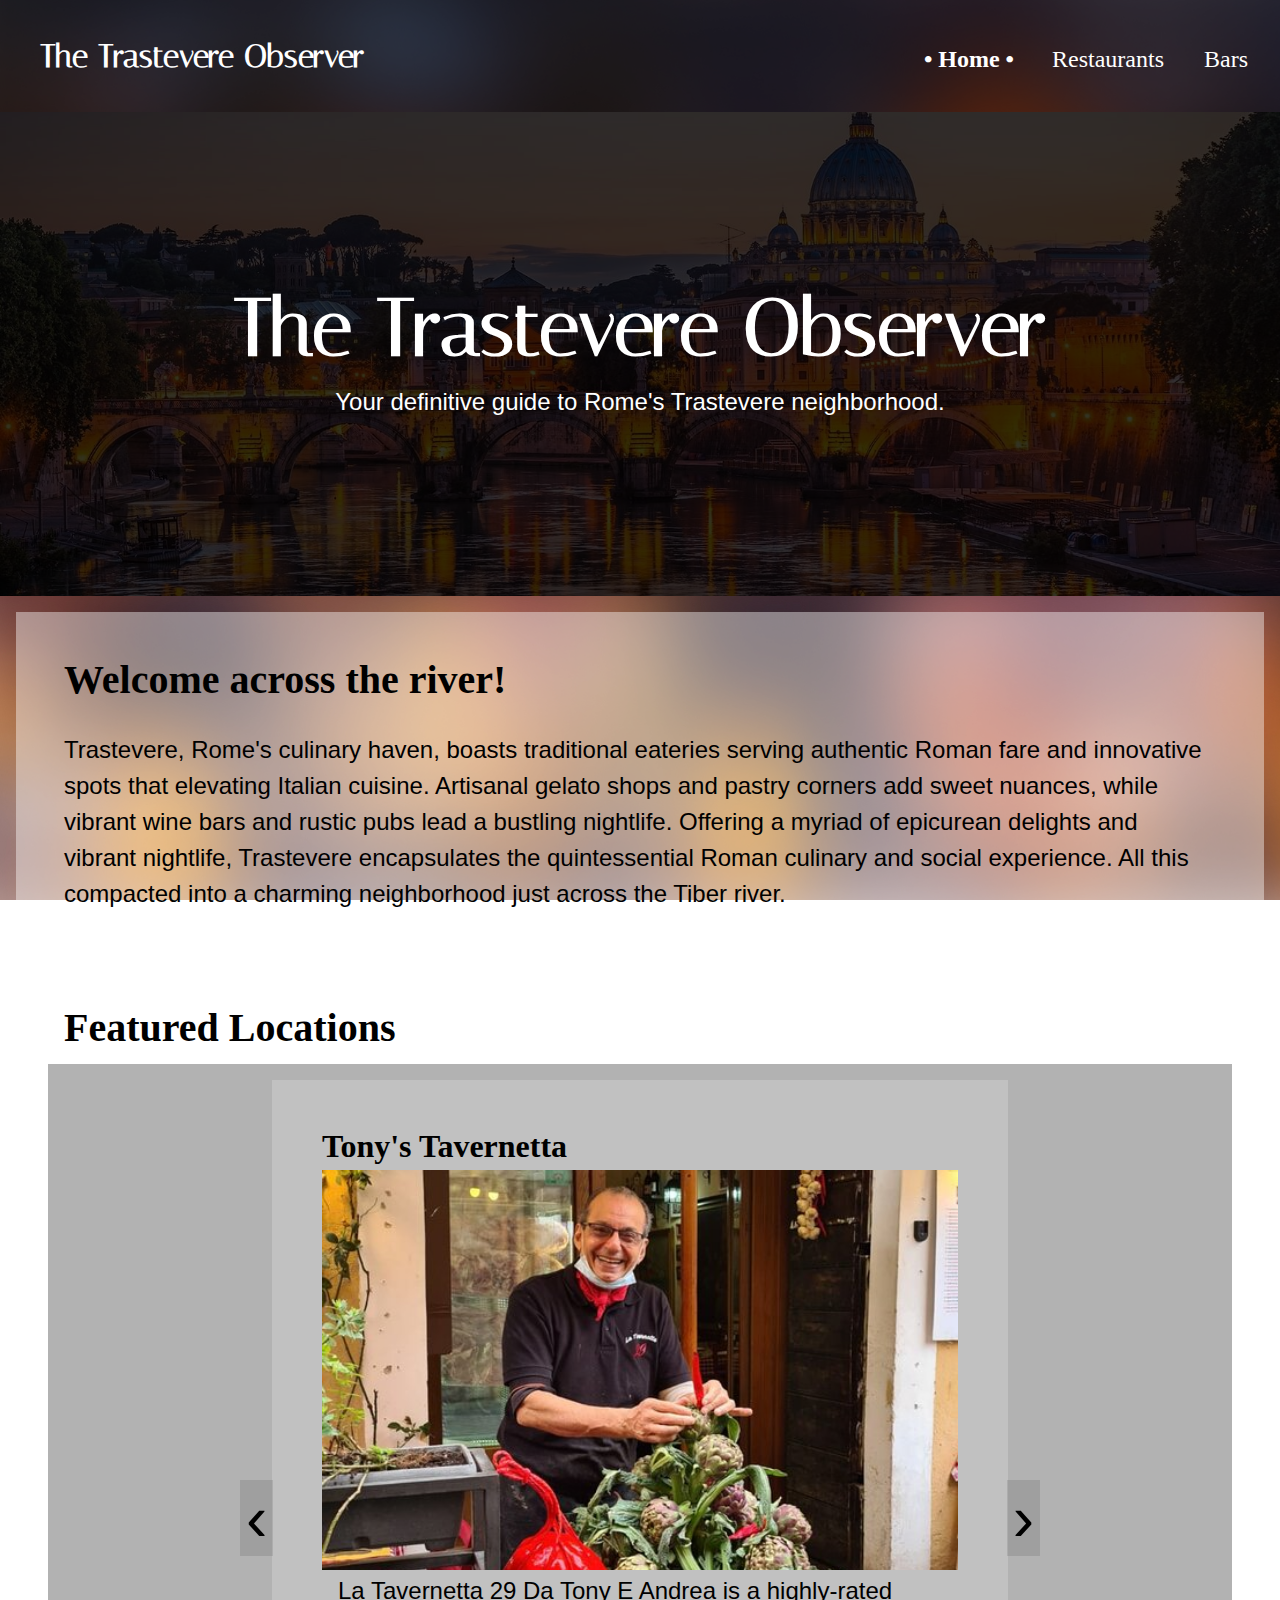
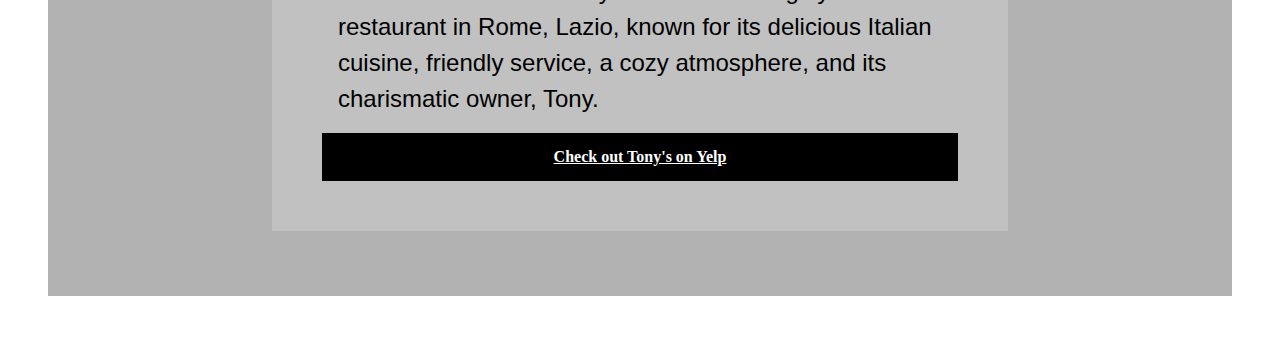
==== index.html @ afb5ad6f "Add files via upload" ====
<!DOCTYPE html>
<html lang="en">
  <head>
    <meta charset="utf-8">
    <meta name="viewport" content="width=device-width, initial-scale=1.0">
    <link rel="icon" type="image/png" href="images/logo-drk.png">
    <link rel="stylesheet" type="text/css" href="css/html5reset.css">
    <link rel="stylesheet" type="text/css" href="css/homestyle.css">
    <link rel="stylesheet" href="https://fonts.googleapis.com/css?family=Italiana">
    <link href="https://fonts.googleapis.com/icon?family=Material+Icons" rel="stylesheet">
    <title>The Trastevere Observer</title>
  </head>




  
<body onload="loadMenu()">
  <header>
  <div class="skip"><a href="#main">Skip to Main Content</a></div>

  <nav>
    <ul class="menu">
      <li><a class="menuItem" href="/index.html"><h1>The Trastevere Observer</h1></a></li>
      <li><a class="menuItem current" href="/index.html">Home</a></li>
      <li><a class="menuItem" href="/restaurants.html">Restaurants</a></li>
      <li><a class="menuItem" href="/bars.html">Bars</a></li>
    </ul>
    <button class="hamburger">
      <i class="menuIcon material-icons">menu</i>
      <i class="closeIcon material-icons">close</i>
    </button>

    
    <div class="desktop-menu">
    <a href="/index.html" class="navlogo"> The Trastevere Observer </a>
    <ul>
      <li><a href="/index.html" class="current">Home</a></li>
      <li><a href="/restaurants.html">Restaurants</a></li>
      <li><a href="/bars.html">Bars</a></li>
    </ul>
    </div>
  </nav> 
  </header>


<main id="main">
<div class="banner homebanner">
  <h1> The Trastevere Observer</h1>
  <br>
  <p> Your definitive guide to Rome's Trastevere neighborhood.</p>
</div>
<div class="section">
<h2> Welcome across the river!</h2>
<br>
<p> Trastevere, Rome's culinary haven, boasts traditional eateries serving authentic Roman fare and innovative spots that elevating Italian cuisine. Artisanal gelato shops and pastry corners add sweet nuances, while vibrant wine bars and rustic pubs lead a bustling nightlife. Offering a myriad of epicurean delights and vibrant nightlife, Trastevere encapsulates the quintessential Roman culinary and social experience. All this compacted into a charming neighborhood just across the Tiber river.</p>
</div>


<div class="section carousection">
  <h2>Featured Locations</h2>
  <div class="shadow">




  <div>
    <div class="carousel" data-carousel >
      <button class="carousel-button prev" data-carousel-button="previous">&#8249;</button>
      <button class="carousel-button next" data-carousel-button="next">&#8250;</button>
      <ul data-slides>

        <li class="slide" data-active>
          <div class="featured-top">
            <h3> Tony's Tavernetta </h3>
            <img src="../images/homeimages/tonyfeature.jpg" class="featured-image" alt="Owner Tony stands outside his restaurant with boxes of fresh vegitables. ">
              <br>
              <p> La Tavernetta 29 Da Tony E Andrea is a highly-rated restaurant in Rome, Lazio, known for its delicious Italian cuisine, friendly service, a cozy atmosphere, and its charismatic owner, Tony.</p>
            </div>
              <a href="https://www.yelp.com/biz/la-tavernetta-29-roma-2" target="_blank" class="button-container">
                <h4>Check out Tony's on Yelp</h4>
              </a>
        </li>

        <li class="slide">
            <div class="featured-top">
              <h3> Meccanismo </h3>
              <img src="../images/homeimages/meccafeature.jpg" class="featured-image" alt="A barrista prepares an espresso at a coffee bar.">
              <br>
              <p> Meccanismo offers a unique and contemporary menu of beverages, combining artful presentation and bold flavors, making it a must-visit for those seeking a modern twist on a traditional Italian drinks.</p>
            </div>
              <a href="https://www.yelp.com/biz/meccanismo-roma" target="_blank" class="button-container">
                <h4>Check out Mecca on Yelp</h4>
              </a>
        </li>

        <li class="slide">
          <div class="featured-top">
              <h3> Freni e Frizioni</h3>
              <img src="../images/homeimages/frenifeature.jpg" class="featured-image" alt="Three people gather at a dimly lit antique bar shelved with alcohol.">
              <br>
              <p> Explore the vibrant and eclectic ambiance of Freni e Frizioni, a unique bar in Rome where historic charm meets industrial flair, offering an enticing mix of craft cocktails and a stylish atmosphere.</p>
            </div>
              <a href="https://www.yelp.com/biz/freni-e-frizioni-roma" target="_blank" class="button-container">
                <h4> Check out Freni on Yelp </h4>
              </a>
          </div>
        </li>




      </ul>
    </div>
  </div>
  </div>




</div>


</main>



  <script src="../javascript/hamburger.js"></script>
  <script src="../javascript/carousel.js"></script>
</body>
---- css/homestyle.css ----
/* skip to main */
.skip a{
    background: white;
    left: 0;
    padding: 6px;
    -webkit-transition: top 1s ease-out;
    transition: top 1s ease-out;
    z-index: 1;
}
.skip{
    position: absolute;
    top:-40px;
}
.skip a:focus {
    position:relative;
    top: 60px;
}

/* universal margin */

body{
    background: url(../images/background.jpg) no-repeat fixed;
    background-size: cover;
}

/* Hamburger Menu */

.desktop-menu{
    visibility: hidden;
    display: none;
}
.hamburger {
    position: fixed;
    z-index: 100;
    top: 1rem;
    right: 1rem;
    padding: 4px;
    border: black solid 0px;
    background: rgba(255, 255, 255, 0.5);
    text-align: right;
    cursor: pointer;
}
.closeIcon{
    display: none;
}
.menu {
    position: fixed;
    transform: translateY(-100%);
    transition: transform 0.2s;
    top: 0;
    left: 0;
    right: 0;
    bottom: 0;
    z-index: 99;
    background: rgba(0, 0, 0, 0.8);
    backdrop-filter: blur(4px);
    color: white;
    list-style: none;
    padding-top: 4rem;
    padding-left: 32px;
}

.showMenu {
    transform: translateY(0);
}


/* Interior Hamburger Styling */

.menu li{
    padding: 16px 0;
}
.menu h1{
    font-family: 'Italiana', Geneva, Tahoma, sans-serif;
    font-size: 24px;
}

.menu a{
    text-decoration: none;
    color: white;
}

.current{
    font-weight: bolder;
}
.current:before, .current:after{
    content: ' \2022  ';
}

@media only screen and (min-width: 990px){
    .desktop-menu{
        visibility: visible;
        display: block;
    }
    .menu, .hamburger{
        visibility: hidden;
        display: none;
    }
}








/* MOBILE DEFAULT VIEW */

/*universal css*/

h1{
    font-family: 'Italiana', Geneva, Tahoma, sans-serif;
    font-size: 40px;
}
h2{
    padding-bottom: 8px;
    font-size: 24px;
}
h3{
    padding-bottom: 8px;
    font-size: 20px;
}
p{
    font-size: 16px;
    font-family:'Trebuchet MS', 'Lucida Sans Unicode', 'Lucida Grande', 'Lucida Sans', Arial, sans-serif;
    line-height: 1.5;
}

.section{
    padding: 16px;
    margin: 16px;
    background-color: rgba(255, 255, 255, 0.425);
}

.banner{
    display: flex;
    flex-direction: column;
    height: 200px;
    text-align: center;
    color: white;
    justify-content: center;
    background-size: cover;
    box-shadow: inset 0 0 0 1000px rgba(0,0,0,.80);
    background-color: black;
    padding: 16px;
}






/*index */

.homebanner{
    background: url(../images/homeimages/homebanner.jpg) no-repeat center;
    background-size: cover;
    background-color: black;
}

.button-container{
    z-index: 5;
    background: black;
    text-align: center;
    width: 100%;
}
.button-container h4{
    padding: 16px;
    color: white;
    text-decoration: underline;
}

.feature-top{
    padding: 16px;
}

.shadow{
    background:rgba(0, 0, 0, 0.3);
    padding: 16px;
}



/* CAROUSEL STYLING */
.carousel{
    box-sizing: border-box;
    position: relative;
    max-width: 800px;
    margin: auto;
}

.carousel ul{
    min-height: 500px;
}
.featured-top{
    margin-bottom: 16px
}
.slide{
    display: flex;
    flex-direction: column;
    justify-content: space-between;
    align-content: center;
    padding: 16px;
    position: absolute;
    box-sizing: border-box;
    inset: 0;
    opacity: 0;
    transition: 200ms opacity ease-in-out;
    transition-delay: 200ms;
    margin: 0 32px;
    height: 500px;
    background: rgba(255, 255, 255, 0.2);
}

.featured-image{
    width: 100%;
    height: 200px;
    object-fit: cover;
}

.slide[data-active]{
    opacity:1;
    transition-delay: 0ms;
}


.slide > featured-wrapper{
    display: block;
    width: 100%;
    object-fit: cover;
    object-position: center;
}

.carousection{
    height: 600px;
}


.carousel-button{
    position: absolute;
    background: none;
    border: none;
    font-size: 4rem;
    top: 50%;
    z-index: 2;
    cursor: pointer;
    background-color:rgba(0, 0, 0, 0.1);
}

.carousel > ul{
    margin: 0;
    padding: 0;
    list-style: none;
}

.carousel-button:hover, .carousel-button:focus{
    color: white;
    background-color:rgba(0, 0, 0, 0.4);
}
.carouse-lbutton:focus{
    outline: 1px solid black;
}

.carousel-button.prev{
    left: 0;
}
.carousel-button.next{
    right: 0;
}
















@media only screen and (min-width: 990px){
.desktop-menu{
    display: flex;
    flex-direction: row;
    justify-content: space-between;
    font-size: 32px;
    background: rgba(0, 0, 0, 0.6);
    padding: 16px;
    align-items: center;
}
.desktop-menu ul li{
    text-align: center;
    display: inline;
    padding: 0 16px;
}

.navlogo{
    font-family: 'Italiana', Geneva, Tahoma, sans-serif;
    font-weight: bolder;
    font-size: 32px;
    text-align: center;
    padding: 24px;

}
nav a{
    text-decoration: none;
    color: white;
}

nav ul a{
    font-size: 24px;
}
.banner{
    padding: 142px;
}
h1{
    font-size: 80px;
}
h2{
    padding: 16px;
    font-size: 40px;
}
h3{
    font-size: 32px;
}
h4{
    font-size: 16px;
}
p{
    font-size: 24px;
    padding: 0 16px;
}
.section{
    padding: 32px;
}
}



@media only screen and (min-width: 990px){
.desktop-menu{
    display: flex;
    flex-direction: row;
    justify-content: space-between;
    font-size: 32px;
    background: rgba(0, 0, 0, 0.6);
    padding: 16px;
    align-items: center;
}
.desktop-menu ul li{
    text-align: center;
    display: inline;
    padding: 0 16px;
}

.navlogo{
    font-family: 'Italiana', Geneva, Tahoma, sans-serif;
    font-weight: bolder;
    font-size: 32px;
    text-align: center;
    padding: 24px;

}
nav a{
    text-decoration: none;
    color: white;
}

nav ul a{
    font-size: 24px;
}
.banner{
    padding: 142px;
}
h1{
    font-size: 80px;
}
h2{
    padding: 16px;
    font-size: 40px;
}
h3{
    font-size: 32px;
}
h4{
    font-size: 16px;
}
p{
    font-size: 24px;
    padding: 0 16px;
}
.section{
    padding: 32px;
}
}

/* HOME DESKTOP VIEW */

@media only screen and (min-width: 990px){
    .featured-image{
        height: 400px;
    
    }
    .slide{
        padding: 50px;
        height: fit-content;
    }
    .carousection{
        height: 900px;
    }
    .carousel, .carousel ul{
        height: 800px;
    }
}
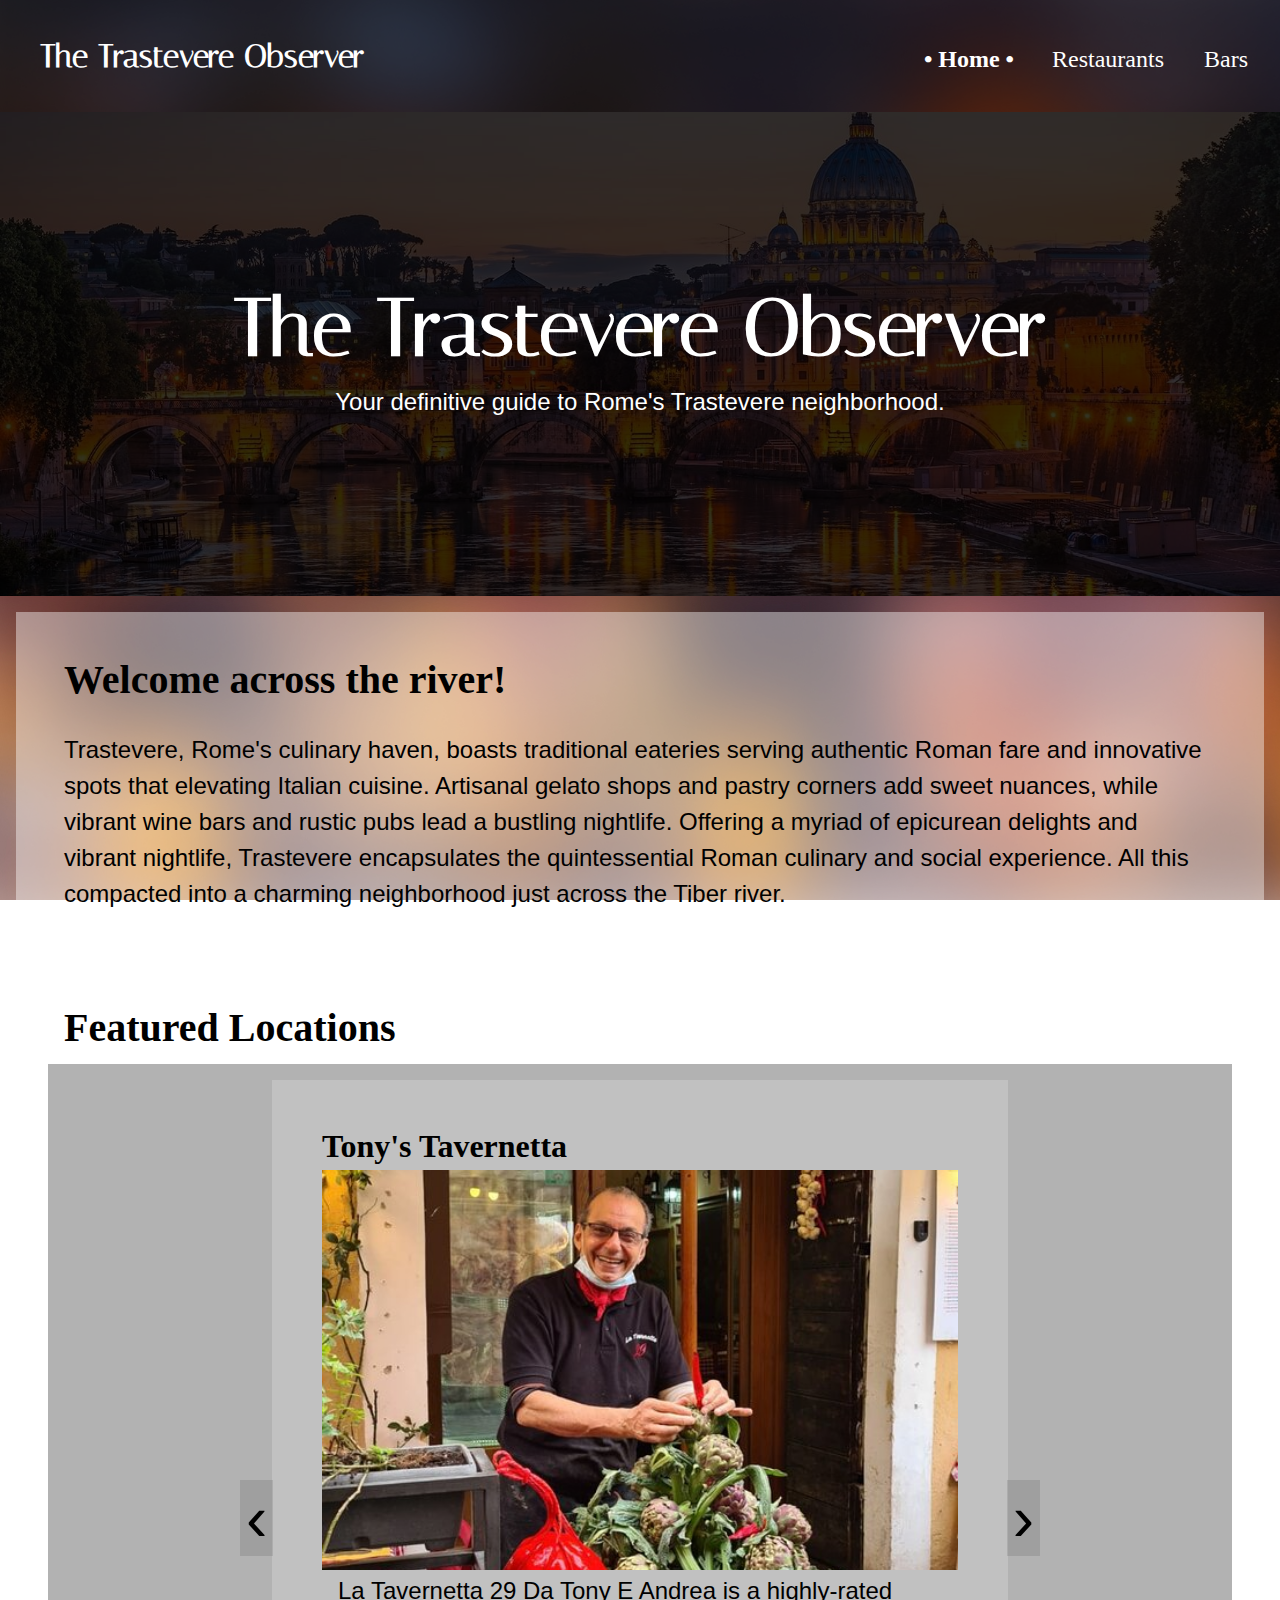
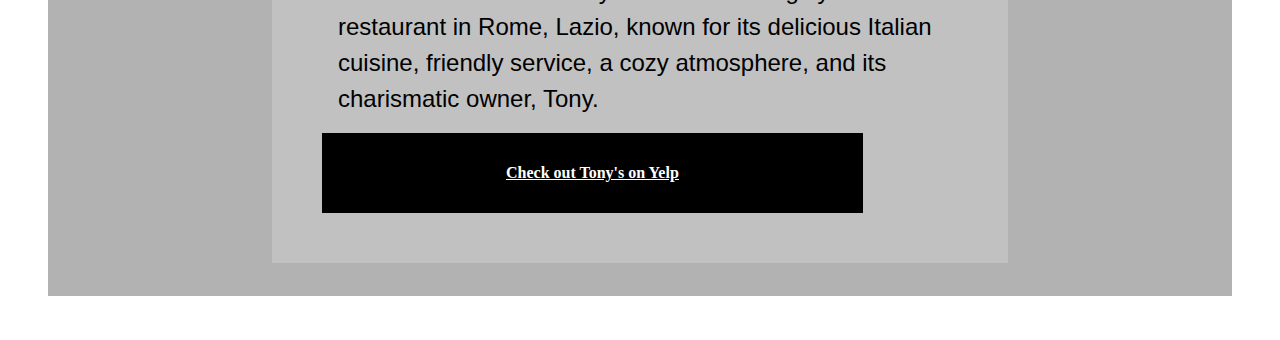
==== commit a881fdbb: "Add files via upload" ====
--- a/index.html
+++ b/index.html
@@ -5,7 +5,7 @@
     <meta name="viewport" content="width=device-width, initial-scale=1.0">
     <link rel="icon" type="image/png" href="images/logo-drk.png">
     <link rel="stylesheet" type="text/css" href="css/html5reset.css">
-    <link rel="stylesheet" type="text/css" href="css/homestyle.css">
+    <link rel="stylesheet" type="text/css" href="css/style.css">
     <link rel="stylesheet" href="https://fonts.googleapis.com/css?family=Italiana">
     <link href="https://fonts.googleapis.com/icon?family=Material+Icons" rel="stylesheet">
     <title>The Trastevere Observer</title>
@@ -21,10 +21,10 @@
 
   <nav>
     <ul class="menu">
-      <li><a class="menuItem" href="/index.html"><h1>The Trastevere Observer</h1></a></li>
-      <li><a class="menuItem current" href="/index.html">Home</a></li>
-      <li><a class="menuItem" href="/restaurants.html">Restaurants</a></li>
-      <li><a class="menuItem" href="/bars.html">Bars</a></li>
+      <li><a class="menuItem" href="index.html"><h1>The Trastevere Observer</h1></a></li>
+      <li><a class="menuItem current" href="index.html">Home</a></li>
+      <li><a class="menuItem" href="restaurants.html">Restaurants</a></li>
+      <li><a class="menuItem" href="bars.html">Bars</a></li>
     </ul>
     <button class="hamburger">
       <i class="menuIcon material-icons">menu</i>
@@ -33,11 +33,11 @@
 
     
     <div class="desktop-menu">
-    <a href="/index.html" class="navlogo"> The Trastevere Observer </a>
+    <a href="index.html" class="navlogo"> The Trastevere Observer </a>
     <ul>
-      <li><a href="/index.html" class="current">Home</a></li>
-      <li><a href="/restaurants.html">Restaurants</a></li>
-      <li><a href="/bars.html">Bars</a></li>
+      <li><a href="index.html" class="current">Home</a></li>
+      <li><a href="restaurants.html">Restaurants</a></li>
+      <li><a href="bars.html">Bars</a></li>
     </ul>
     </div>
   </nav> 
@@ -73,7 +73,7 @@
         <li class="slide" data-active>
           <div class="featured-top">
             <h3> Tony's Tavernetta </h3>
-            <img src="../images/homeimages/tonyfeature.jpg" class="featured-image" alt="Owner Tony stands outside his restaurant with boxes of fresh vegitables. ">
+            <img src="images/homeimages/tonyfeature.jpg" class="featured-image" alt="Owner Tony stands outside his restaurant with boxes of fresh vegitables. ">
               <br>
               <p> La Tavernetta 29 Da Tony E Andrea is a highly-rated restaurant in Rome, Lazio, known for its delicious Italian cuisine, friendly service, a cozy atmosphere, and its charismatic owner, Tony.</p>
             </div>
@@ -85,7 +85,7 @@
         <li class="slide">
             <div class="featured-top">
               <h3> Meccanismo </h3>
-              <img src="../images/homeimages/meccafeature.jpg" class="featured-image" alt="A barrista prepares an espresso at a coffee bar.">
+              <img src="images/homeimages/meccafeature.jpg" class="featured-image" alt="A barrista prepares an espresso at a coffee bar.">
               <br>
               <p> Meccanismo offers a unique and contemporary menu of beverages, combining artful presentation and bold flavors, making it a must-visit for those seeking a modern twist on a traditional Italian drinks.</p>
             </div>
@@ -97,7 +97,7 @@
         <li class="slide">
           <div class="featured-top">
               <h3> Freni e Frizioni</h3>
-              <img src="../images/homeimages/frenifeature.jpg" class="featured-image" alt="Three people gather at a dimly lit antique bar shelved with alcohol.">
+              <img src="images/homeimages/frenifeature.jpg" class="featured-image" alt="Three people gather at a dimly lit antique bar shelved with alcohol.">
               <br>
               <p> Explore the vibrant and eclectic ambiance of Freni e Frizioni, a unique bar in Rome where historic charm meets industrial flair, offering an enticing mix of craft cocktails and a stylish atmosphere.</p>
             </div>
@@ -125,6 +125,6 @@
 
 
 
-  <script src="../javascript/hamburger.js"></script>
-  <script src="../javascript/carousel.js"></script>
+  <script src="js/hamburger.js"></script>
+  <script src="js/carousel.js"></script>
 </body>--- a/css/style.css
+++ b/css/style.css
@@ -0,0 +1,594 @@
+/* skip to main */
+.skip a{
+    background: white;
+    left: 0;
+    padding: 6px;
+    -webkit-transition: top 1s ease-out;
+    transition: top 1s ease-out;
+    z-index: 1;
+}
+.skip{
+    position: absolute;
+    top:-40px;
+}
+.skip a:focus {
+    position:relative;
+    top: 60px;
+}
+
+/* universal margin */
+
+body{
+    background: url(../images/background.jpg) no-repeat fixed;
+    background-size: cover;
+}
+
+/* Hamburger Menu */
+
+.desktop-menu{
+    visibility: hidden;
+    display: none;
+}
+.hamburger {
+    position: fixed;
+    z-index: 100;
+    top: 1rem;
+    right: 1rem;
+    padding: 4px;
+    border: black solid 0px;
+    background: rgba(255, 255, 255, 0.5);
+    text-align: right;
+    cursor: pointer;
+}
+.closeIcon{
+    display: none;
+}
+.menu {
+    position: fixed;
+    transform: translateY(-100%);
+    transition: transform 0.2s;
+    top: 0;
+    left: 0;
+    right: 0;
+    bottom: 0;
+    z-index: 99;
+    background: rgba(0, 0, 0, 0.8);
+    backdrop-filter: blur(4px);
+    color: white;
+    list-style: none;
+    padding-top: 4rem;
+    padding-left: 32px;
+}
+
+.showMenu {
+    transform: translateY(0);
+}
+
+
+/* Interior Hamburger Styling */
+
+.menu li{
+    padding: 16px 0;
+}
+.menu h1{
+    font-family: 'Italiana', Geneva, Tahoma, sans-serif;
+    font-size: 24px;
+}
+
+.menu a{
+    text-decoration: none;
+    color: white;
+}
+
+.current{
+    font-weight: bolder;
+}
+.current:before, .current:after{
+    content: ' \2022  ';
+}
+
+@media only screen and (min-width: 990px){
+    .desktop-menu{
+        visibility: visible;
+        display: block;
+    }
+    .menu, .hamburger{
+        visibility: hidden;
+        display: none;
+    }
+}
+
+
+
+
+
+
+
+
+/* MOBILE DEFAULT VIEW */
+
+/*universal css*/
+
+h1{
+    font-family: 'Italiana', Geneva, Tahoma, sans-serif;
+    font-size: 40px;
+}
+h2{
+    padding-bottom: 8px;
+    font-size: 24px;
+}
+h3{
+    padding-bottom: 8px;
+    font-size: 20px;
+}
+p{
+    font-size: 16px;
+    font-family:'Trebuchet MS', 'Lucida Sans Unicode', 'Lucida Grande', 'Lucida Sans', Arial, sans-serif;
+    line-height: 1.5;
+}
+
+.section, .bar-subsection, .subsection{
+    padding: 16px;
+    margin: 16px;
+    background-color: rgba(255, 255, 255, 0.425);
+}
+
+.banner{
+    display: flex;
+    flex-direction: column;
+    height: 200px;
+    text-align: center;
+    color: white;
+    justify-content: center;
+    background-size: cover;
+    box-shadow: inset 0 0 0 1000px rgba(0,0,0,.80);
+    background-color: black;
+    padding: 16px;
+}
+
+.subsection{
+    margin: 0;
+    display: flex;
+    flex-direction: column;
+    align-items: center;
+
+}
+.transparent{
+    background: none;
+    margin: 16px 0;
+    padding: 16px 0;
+}
+
+
+
+
+
+/*index */
+
+.homebanner{
+    background: url(../images/homeimages/homebanner.jpg) no-repeat center;
+    background-size: cover;
+    background-color: black;
+}
+
+.button-container{
+    z-index: 5;
+    background: black;
+    text-align: center;
+    width: 100%;
+}
+.button-container h4{
+    padding: 16px;
+    color: white;
+    text-decoration: underline;
+}
+
+.feature-top{
+    padding: 16px;
+}
+
+.shadow{
+    background:rgba(0, 0, 0, 0.3);
+    padding: 16px;
+}
+
+
+
+/* CAROUSEL STYLING */
+.carousel{
+    box-sizing: border-box;
+    position: relative;
+    max-width: 800px;
+    margin: auto;
+}
+
+.carousel ul{
+    min-height: 500px;
+}
+.featured-top{
+    margin-bottom: 16px
+}
+.slide{
+    display: flex;
+    flex-direction: column;
+    justify-content: space-between;
+    align-content: center;
+    padding: 16px;
+    position: absolute;
+    box-sizing: border-box;
+    inset: 0;
+    opacity: 0;
+    transition: 200ms opacity ease-in-out;
+    transition-delay: 200ms;
+    margin: 0 32px;
+    height: 500px;
+    background: rgba(255, 255, 255, 0.2);
+}
+
+.featured-image{
+    width: 100%;
+    height: 200px;
+    object-fit: cover;
+}
+
+.slide[data-active]{
+    opacity:1;
+    transition-delay: 0ms;
+}
+
+
+.slide > featured-wrapper{
+    display: block;
+    width: 100%;
+    object-fit: cover;
+    object-position: center;
+}
+
+.carousection{
+    height: 600px;
+}
+
+
+.carousel-button{
+    position: absolute;
+    background: none;
+    border: none;
+    font-size: 4rem;
+    top: 50%;
+    z-index: 2;
+    cursor: pointer;
+    background-color:rgba(0, 0, 0, 0.1);
+}
+
+.carousel > ul{
+    margin: 0;
+    padding: 0;
+    list-style: none;
+}
+
+.carousel-button:hover, .carousel-button:focus{
+    color: white;
+    background-color:rgba(0, 0, 0, 0.4);
+}
+.carouse-lbutton:focus{
+    outline: 1px solid black;
+}
+
+.carousel-button.prev{
+    left: 0;
+}
+.carousel-button.next{
+    right: 0;
+}
+
+
+
+
+
+
+
+
+
+
+
+
+
+
+/* DESKTOP STYLING UNIVERSAL */
+
+@media only screen and (min-width: 990px){
+.desktop-menu{
+    display: flex;
+    flex-direction: row;
+    justify-content: space-between;
+    font-size: 32px;
+    background: rgba(0, 0, 0, 0.6);
+    padding: 16px;
+    align-items: center;
+}
+.desktop-menu ul li{
+    text-align: center;
+    display: inline;
+    padding: 0 16px;
+}
+
+.navlogo{
+    font-family: 'Italiana', Geneva, Tahoma, sans-serif;
+    font-weight: bolder;
+    font-size: 32px;
+    text-align: center;
+    padding: 24px;
+
+}
+nav a{
+    text-decoration: none;
+    color: white;
+}
+
+nav ul a{
+    font-size: 24px;
+}
+.banner{
+    padding: 142px;
+}
+h1{
+    font-size: 80px;
+}
+h2{
+    padding: 16px;
+    font-size: 40px;
+}
+h3{
+    font-size: 32px;
+}
+h4{
+    font-size: 16px;
+}
+p{
+    font-size: 24px;
+    padding: 0 16px;
+}
+.section{
+    padding: 32px;
+}
+}
+
+
+/* HOME DESKTOP VIEW */
+
+@media only screen and (min-width: 990px){
+    .featured-image{
+        height: 400px;
+    
+    }
+    .slide{
+        padding: 50px;
+        height: fit-content;
+    }
+    .carousection{
+        height: 900px;
+    }
+    .carousel, .carousel ul{
+        height: 800px;
+    }
+}
+
+
+
+
+
+
+
+
+
+
+
+
+
+/* BARS MOBILE DEFAULT */
+
+.barbanner{
+    background: url(../images/barsimages/bar-banner.png) no-repeat center;
+    background-size: cover;
+    background-color: black;
+}
+
+.bars-recommendation{
+    grid-area: 1/1/1/2;
+}
+
+.bar-image{
+    height: 200px;
+    width: 100%;
+    object-fit: cover;
+}
+
+.bar-subsection{
+    transform-style: preserve-3d;
+    transform: perspective (1000px);
+}
+
+
+
+
+
+/* BARS DESKTOP */
+
+@media only screen and (min-width: 990px){
+    .bars-section{
+        display: grid;
+        grid-template-columns: 1fr 1fr 1fr;
+
+    }
+}
+
+
+
+
+
+
+
+
+
+.restaurantbanner{
+    background: url(../images/restaurantimages/restaurant-banner.webp) no-repeat center;
+    background-size: cover;
+    background-color: black;
+}
+.restaurant-info{
+    display: grid;
+    grid-template-columns: 1fr;
+}
+
+.restaurant-column2{
+    display: grid;
+    grid-template-columns: 1fr 1fr;
+    justify-content: center;
+    padding: 16px 0;
+    overflow: hidden;
+}
+.restaurant-column2 ul{
+    list-style-position: inside;
+}
+.restaurant-column2 li{
+    padding: 16px 0;
+    font-size: 16px;
+}
+.dish-header{
+    grid-area: 1/1/1/all;
+}
+#dish-wrapper{
+    background: black;
+    color: white;
+    background-image: url('images/restaurantimages/rome-dishes/carbonara.jpg');
+    background-size: cover;
+    background-repeat: no-repeat;
+}
+#dish-wrapper h3{
+    padding: 8px;
+    background: black;
+}
+
+
+.i1:hover, .dish-active{
+    text-decoration: underline;
+    font-weight: bold;
+}
+
+.restaurant-image{
+    height: 300px;
+    width: 100%;
+    object-fit: cover;
+}
+
+
+.button-container{
+    z-index: 5;
+    background: black;
+    text-align: center;
+    width: 80%;
+    color: white;
+    padding: 16px;
+}
+
+.c2{
+    display: grid;
+    grid-template-columns: 1fr;
+    gap: 16px;
+    justify-items: center;
+}
+
+.dish-list li{
+    font-size: 20px;
+    list-style-position: inside;
+    padding: 16px;
+}
+
+
+.restaurant-dish-wrapper{
+    height: 300px;
+    width: 300px;
+    background: black;
+    color: white;
+    overflow: hidden;
+}
+.restaurant-dish-placeholder{
+    height: 250px;
+    overflow: hidden;
+}
+
+.restaurant-item{
+    display: grid;
+    grid-template-columns: 1fr;
+}
+
+.dish-image{
+    object-fit: cover;
+    height: 250px;
+    width: 300px;
+}
+.recommended-dishes{
+    justify-content: center;
+    width: 100%;
+    height: 100%;
+}
+
+.restaurant-dish-wrapper h3{
+    padding: 0 0 0 16px;
+}
+
+.c2{
+    opacity: 0;
+    transition: all 1s;
+    filter: blur(5px);
+    transform: translateX(-100%)
+}
+.show{
+    opacity: 1;
+    filter: blur(0);
+    transform: translateX(0);
+}
+
+
+
+
+
+
+@media only screen and (min-width: 990px){
+    .restaurant-info{
+      display: grid;
+      grid-template-columns: 1fr 1fr;
+      column-gap: 32px;
+    }
+    .restaurant-column2 li{
+      font-size: 24px;
+    }
+    .c2{
+      grid-template-columns: 1fr 1fr;
+    }
+    .recommended-dishes{
+      grid-area: 1/1/1/span 2;
+    }
+    .restaurant-item{
+      display: grid;
+      grid-template-columns: 1fr 1fr;
+        }
+  .subsection{
+      margin: 16px;
+  }
+  }
+
+
+
+
+
+
+
+
+
+
+
+
+
+
+
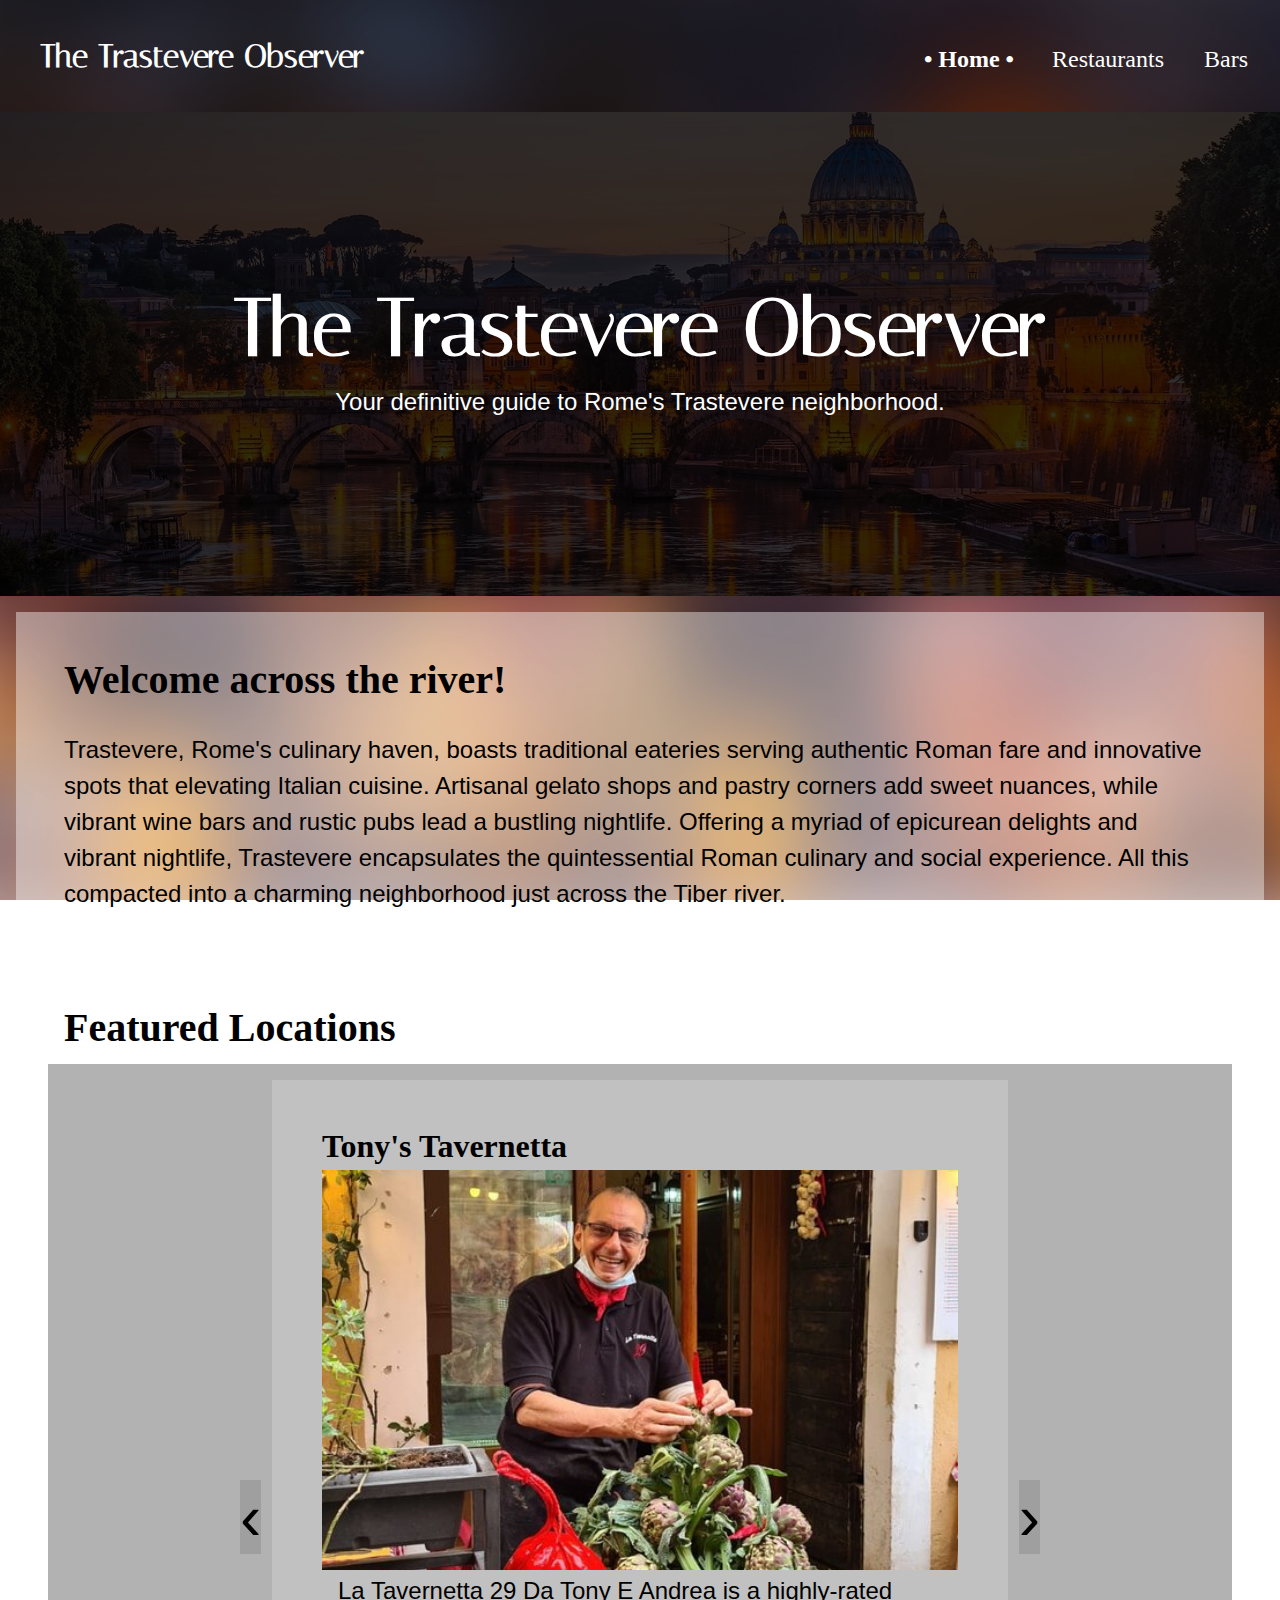
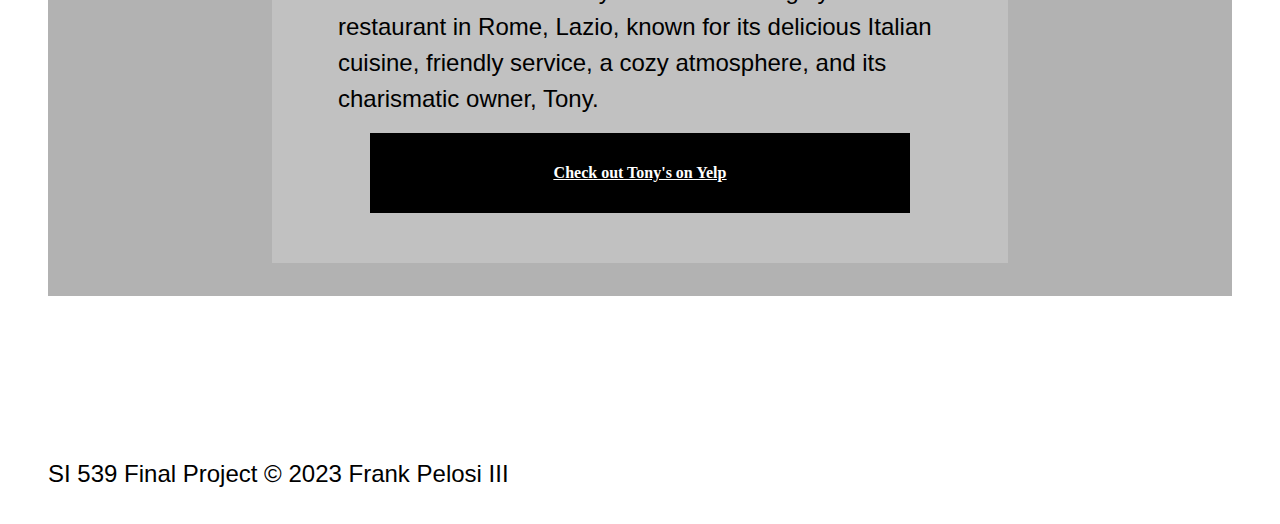
==== commit e390c7e9: "Add files via upload" ====
--- a/index.html
+++ b/index.html
@@ -9,6 +9,8 @@
     <link rel="stylesheet" href="https://fonts.googleapis.com/css?family=Italiana">
     <link href="https://fonts.googleapis.com/icon?family=Material+Icons" rel="stylesheet">
     <title>The Trastevere Observer</title>
+    <link rel="icon" type="image/x-icon" href="images/trastevere.ico">
+
   </head>
 
 
@@ -46,11 +48,12 @@
 
 <main id="main">
 <div class="banner homebanner">
+<!--Background Image from https://image-tc.galaxy.tf/wijpeg-cdoettsrb5g9jusgw9v5iud44/trastevere-what-to-see-and-do-in-rome-s-most-bohemian-neighbourhood_wide.jpg?crop=89%2C0%2C1742%2C980 -->
   <h1> The Trastevere Observer</h1>
   <br>
   <p> Your definitive guide to Rome's Trastevere neighborhood.</p>
 </div>
-<div class="section">
+<div class="section" tabindex="0">
 <h2> Welcome across the river!</h2>
 <br>
 <p> Trastevere, Rome's culinary haven, boasts traditional eateries serving authentic Roman fare and innovative spots that elevating Italian cuisine. Artisanal gelato shops and pastry corners add sweet nuances, while vibrant wine bars and rustic pubs lead a bustling nightlife. Offering a myriad of epicurean delights and vibrant nightlife, Trastevere encapsulates the quintessential Roman culinary and social experience. All this compacted into a charming neighborhood just across the Tiber river.</p>
@@ -65,15 +68,16 @@
 
 
   <div>
-    <div class="carousel" data-carousel >
-      <button class="carousel-button prev" data-carousel-button="previous">&#8249;</button>
-      <button class="carousel-button next" data-carousel-button="next">&#8250;</button>
+    <div class="carousel" data-carousel tabindex="0">
+      <button class="carousel-button prev" data-carousel-button="previous" tabindex="0">&#8249;</button>
+      <button class="carousel-button next" data-carousel-button="next" tabindex="0">&#8250;</button>
       <ul data-slides>
 
         <li class="slide" data-active>
           <div class="featured-top">
             <h3> Tony's Tavernetta </h3>
             <img src="images/homeimages/tonyfeature.jpg" class="featured-image" alt="Owner Tony stands outside his restaurant with boxes of fresh vegitables. ">
+            <!-- Image from https://www.tripadvisor.com/Restaurant_Review-g187791-d12415719-Reviews-La_Tavernetta_29_Da_Tony_E_Andrea-Rome_Lazio.html#photos;aggregationId=101&albumid=101&filter=7&ff=687765847-->
               <br>
               <p> La Tavernetta 29 Da Tony E Andrea is a highly-rated restaurant in Rome, Lazio, known for its delicious Italian cuisine, friendly service, a cozy atmosphere, and its charismatic owner, Tony.</p>
             </div>
@@ -86,6 +90,8 @@
             <div class="featured-top">
               <h3> Meccanismo </h3>
               <img src="images/homeimages/meccafeature.jpg" class="featured-image" alt="A barrista prepares an espresso at a coffee bar.">
+              <!-- Image from https://img.restaurantguru.com/r1c8-Bar-Meccanismo-bartender.jpg-->
+
               <br>
               <p> Meccanismo offers a unique and contemporary menu of beverages, combining artful presentation and bold flavors, making it a must-visit for those seeking a modern twist on a traditional Italian drinks.</p>
             </div>
@@ -98,6 +104,7 @@
           <div class="featured-top">
               <h3> Freni e Frizioni</h3>
               <img src="images/homeimages/frenifeature.jpg" class="featured-image" alt="Three people gather at a dimly lit antique bar shelved with alcohol.">
+              <!-- Image from https://media-cdn.tripadvisor.com/media/photo-s/05/a0/a2/dd/freni-e-frizioni.jpg-->
               <br>
               <p> Explore the vibrant and eclectic ambiance of Freni e Frizioni, a unique bar in Rome where historic charm meets industrial flair, offering an enticing mix of craft cocktails and a stylish atmosphere.</p>
             </div>
@@ -114,14 +121,13 @@
     </div>
   </div>
   </div>
-
-
-
-
 </div>
-
-
 </main>
+<footer class="footer">
+  <div class="footer section">
+    <p> SI 539 Final Project &copy; 2023 Frank Pelosi III</p>
+  </div>
+</footer>
 
 
 
--- a/css/style.css
+++ b/css/style.css
@@ -15,15 +15,19 @@
     position:relative;
     top: 60px;
 }
-
-/* universal margin */
+*:focus{
+    border: rgb(255, 255, 255) 5px solid;
+}
+
+/* Body Set */
 
 body{
     background: url(../images/background.jpg) no-repeat fixed;
+    /* Background image made by Frank Pelosi in Photoshop */
     background-size: cover;
 }
 
-/* Hamburger Menu */
+/* Hamburger Menu - Desktop Menu Styling is at mediaquery breakpoint */
 
 .desktop-menu{
     visibility: hidden;
@@ -40,6 +44,9 @@
     text-align: right;
     cursor: pointer;
 }
+
+/* Class for Hamburger JS */
+
 .closeIcon{
     display: none;
 }
@@ -59,6 +66,7 @@
     padding-top: 4rem;
     padding-left: 32px;
 }
+/* Class for Hamburger JS */
 
 .showMenu {
     transform: translateY(0);
@@ -80,12 +88,17 @@
     color: white;
 }
 
+/* Set Current Active Page JS */
+
 .current{
     font-weight: bolder;
 }
 .current:before, .current:after{
     content: ' \2022  ';
 }
+
+/* Toggle Menu Visiblity at Breakpoint */
+
 
 @media only screen and (min-width: 990px){
     .desktop-menu{
@@ -159,6 +172,27 @@
     padding: 16px 0;
 }
 
+.button-container{
+    z-index: 2;
+    background: black;
+    text-align: center;
+    width: 80%;
+    color: white; 
+    padding: 16px;
+    margin: 0 auto;
+}
+
+.button-container h4{
+    padding: 16px;
+    color: white;
+    text-decoration: underline;
+}
+
+
+.footer{
+    margin: 100px 0 0 0;
+    width: 100%;
+}
 
 
 
@@ -168,25 +202,13 @@
 .homebanner{
     background: url(../images/homeimages/homebanner.jpg) no-repeat center;
     background-size: cover;
-    background-color: black;
-}
-
-.button-container{
-    z-index: 5;
-    background: black;
-    text-align: center;
-    width: 100%;
-}
-.button-container h4{
-    padding: 16px;
-    color: white;
-    text-decoration: underline;
 }
 
 .feature-top{
     padding: 16px;
 }
 
+/* shadow class for featured shading */
 .shadow{
     background:rgba(0, 0, 0, 0.3);
     padding: 16px;
@@ -217,7 +239,9 @@
     position: absolute;
     box-sizing: border-box;
     inset: 0;
+    /*default slide styling */
     opacity: 0;
+    /* transition for carousel.js */
     transition: 200ms opacity ease-in-out;
     transition-delay: 200ms;
     margin: 0 32px;
@@ -232,6 +256,7 @@
 }
 
 .slide[data-active]{
+    /* set active slide in JS -- changing class */
     opacity:1;
     transition-delay: 0ms;
 }
@@ -253,11 +278,12 @@
     position: absolute;
     background: none;
     border: none;
-    font-size: 4rem;
+    font-size: 2rem;
     top: 50%;
     z-index: 2;
     cursor: pointer;
     background-color:rgba(0, 0, 0, 0.1);
+    padding: 0;
 }
 
 .carousel > ul{
@@ -270,10 +296,9 @@
     color: white;
     background-color:rgba(0, 0, 0, 0.4);
 }
-.carouse-lbutton:focus{
-    outline: 1px solid black;
-}
-
+
+/*set position of each button - absolute
+ */ 
 .carousel-button.prev{
     left: 0;
 }
@@ -354,6 +379,10 @@
 }
 
 
+
+
+
+
 /* HOME DESKTOP VIEW */
 
 @media only screen and (min-width: 990px){
@@ -371,6 +400,10 @@
     .carousel, .carousel ul{
         height: 800px;
     }
+    .carousel-button{
+        font-size: 4rem;
+}
+
 }
 
 
@@ -404,10 +437,14 @@
 }
 
 .bar-subsection{
+    /* for tilt animation */
     transform-style: preserve-3d;
     transform: perspective (1000px);
-}
-
+    height: 600px;
+    display: flex;
+    flex-direction: column;
+    justify-content: space-between;
+}
 
 
 
@@ -421,15 +458,15 @@
 
     }
 }
-
-
-
-
-
-
-
-
-
+/* Most of BARS DESKTOP view is provided in universal media query */
+
+
+
+
+
+
+
+/* RESTAURANT MOBILE DEFAULT */ 
 .restaurantbanner{
     background: url(../images/restaurantimages/restaurant-banner.webp) no-repeat center;
     background-size: cover;
@@ -440,6 +477,7 @@
     grid-template-columns: 1fr;
 }
 
+/* Layout for dish.js Interaction */ 
 .restaurant-column2{
     display: grid;
     grid-template-columns: 1fr 1fr;
@@ -461,6 +499,8 @@
     background: black;
     color: white;
     background-image: url('images/restaurantimages/rome-dishes/carbonara.jpg');
+    /* images considered decorative following w3 accessibility guidelines https://www.w3.org/WAI/tutorials/images/decorative/*/
+    /* image title included in HTML changes with dish.js selection  per stack overflow recommendations: https://stackoverflow.com/questions/4216035/css-background-image-alt-attribute*/
     background-size: cover;
     background-repeat: no-repeat;
 }
@@ -470,6 +510,7 @@
 }
 
 
+/* Set styling for dish.js to remove and add active class */
 .i1:hover, .dish-active{
     text-decoration: underline;
     font-weight: bold;
@@ -480,23 +521,27 @@
     width: 100%;
     object-fit: cover;
 }
-
-
-.button-container{
-    z-index: 5;
-    background: black;
-    text-align: center;
-    width: 80%;
-    color: white;
-    padding: 16px;
-}
-
+/* c2 undergoes slide.js transition. Set default state and transition. */ 
 .c2{
     display: grid;
     grid-template-columns: 1fr;
     gap: 16px;
     justify-items: center;
-}
+    opacity: 0;
+    /* transition to show */
+    transition: all 1s;
+    filter: blur(5px);
+    transform: translateX(-100%)
+}
+
+/* show state for slide.js to add/remove */
+.show{
+    opacity: 1;
+    filter: blur(0);
+    transform: translateX(0);
+}
+
+
 
 .dish-list li{
     font-size: 20px;
@@ -522,6 +567,8 @@
     grid-template-columns: 1fr;
 }
 
+/* Recommended Dish Styling */
+
 .dish-image{
     object-fit: cover;
     height: 250px;
@@ -537,22 +584,9 @@
     padding: 0 0 0 16px;
 }
 
-.c2{
-    opacity: 0;
-    transition: all 1s;
-    filter: blur(5px);
-    transform: translateX(-100%)
-}
-.show{
-    opacity: 1;
-    filter: blur(0);
-    transform: translateX(0);
-}
-
-
-
-
-
+
+
+/* RESTAURANT PAGE DESKTOP VIEW */
 
 @media only screen and (min-width: 990px){
     .restaurant-info{
@@ -580,15 +614,32 @@
 
 
 
-
-
-
-
-
-
-
-
-
-
-
-
+/* REDUCE MOTION */
+
+  @media (prefers-reduced-motion){
+    .slide{
+        transition: none;
+        transition-delay: 0;
+        margin: 0 32px;
+        height: 800px;
+        background: rgba(255, 255, 255, 0.2);
+    }
+    .c2{
+        opacity: 1;
+        filter: blur(0);
+        transform: translateX(0);
+    }
+
+    .menu {
+        position: fixed;
+        transform: translateY(0);
+        display: none;
+        transition: none 0;
+    }
+    .showMenu {
+        transform: translateY(0);
+        display: block;
+    }
+}
+/* reduce motion for bar cards is located at bottom of tilt.js */
+
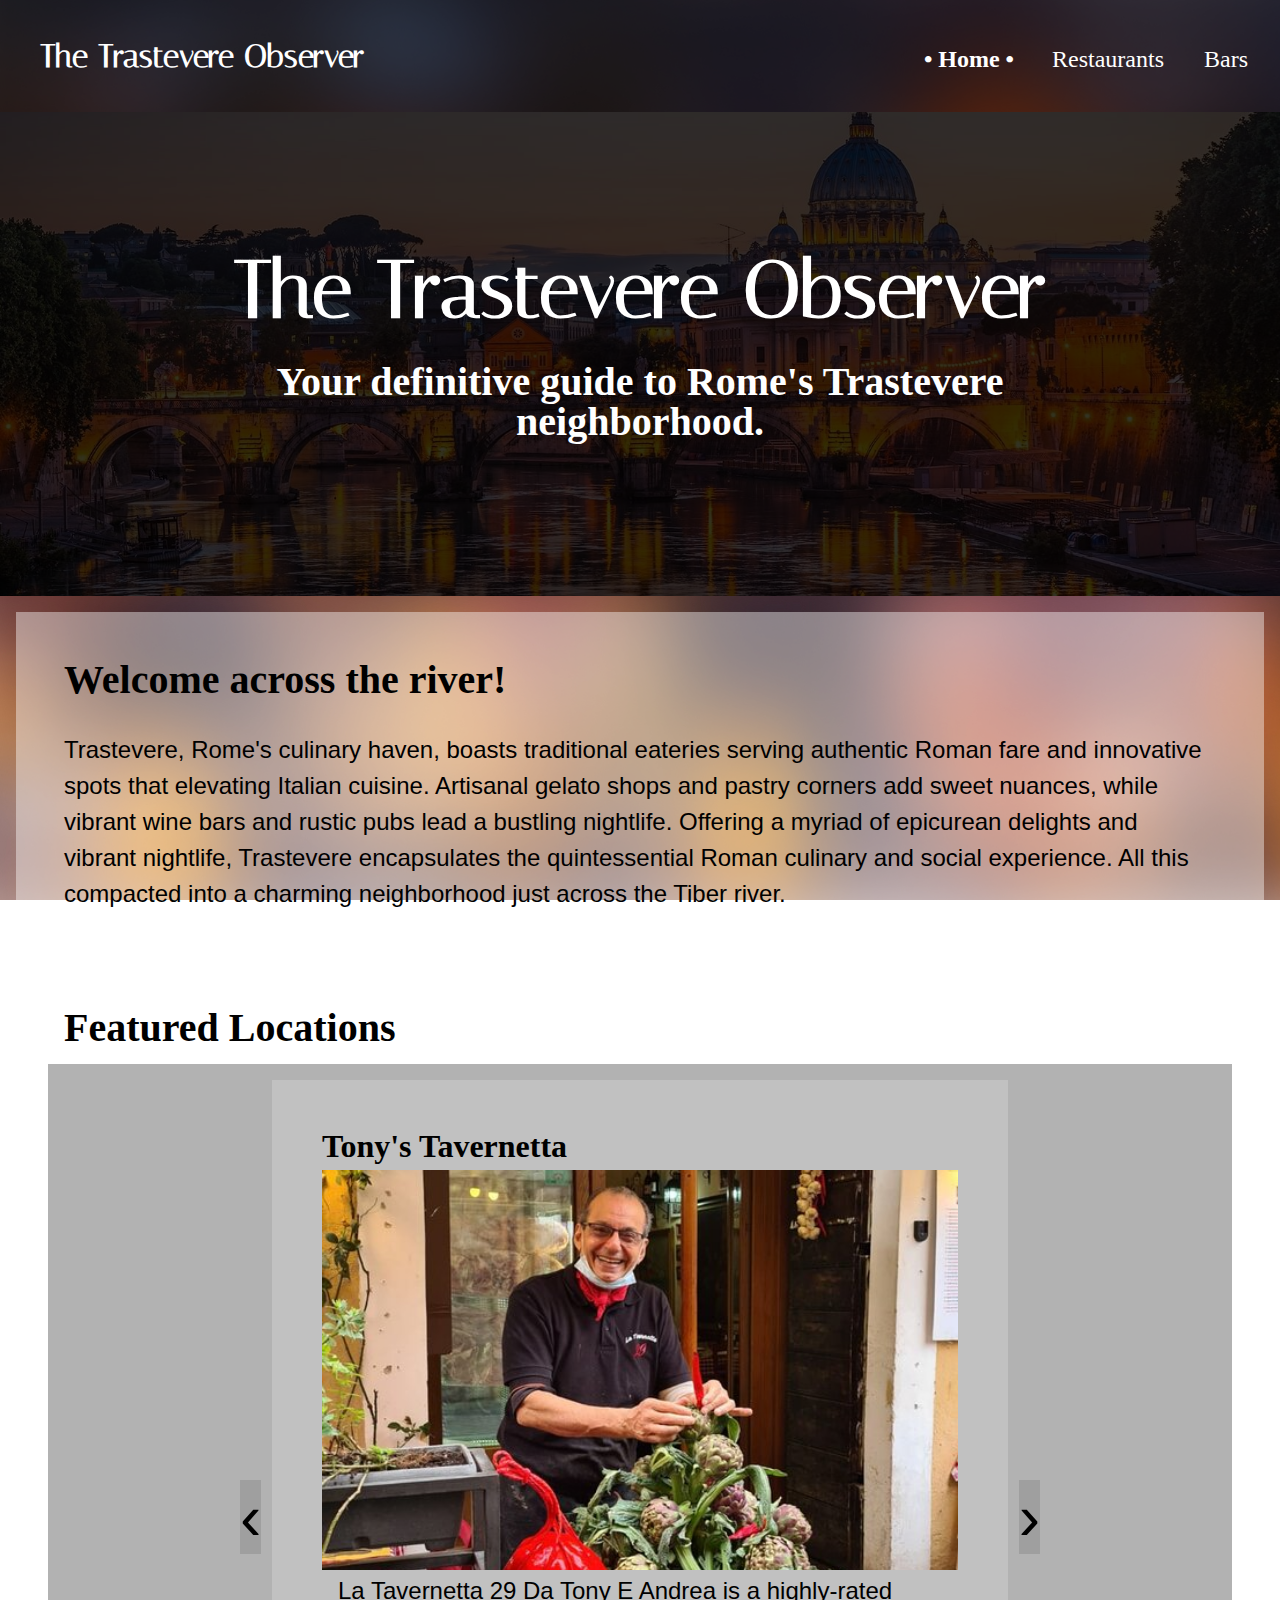
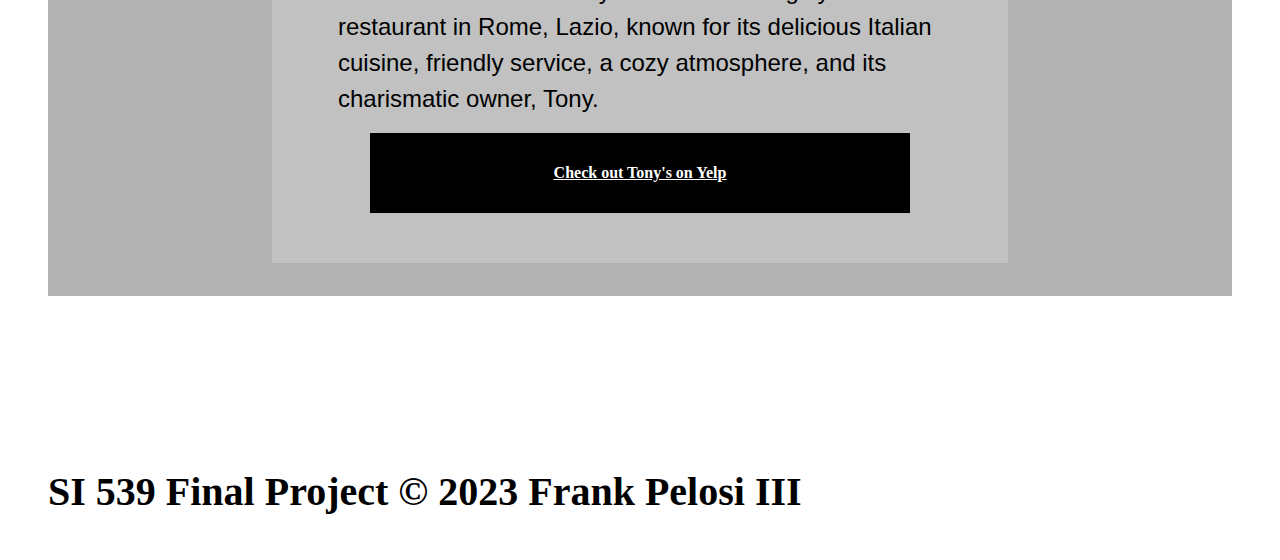
==== commit bd5d5e54: "Add files via upload" ====
--- a/index.html
+++ b/index.html
@@ -23,8 +23,8 @@
 
   <nav>
     <ul class="menu">
-      <li><a class="menuItem" href="index.html"><h1>The Trastevere Observer</h1></a></li>
-      <li><a class="menuItem current" href="index.html">Home</a></li>
+      <li><a class="menuItem"><h1>The Trastevere Observer</h1></a></li>
+      <li><a class="menuItem current" href="home.html">Home</a></li>
       <li><a class="menuItem" href="restaurants.html">Restaurants</a></li>
       <li><a class="menuItem" href="bars.html">Bars</a></li>
     </ul>
@@ -35,9 +35,9 @@
 
     
     <div class="desktop-menu">
-    <a href="index.html" class="navlogo"> The Trastevere Observer </a>
+    <a class="navlogo"> The Trastevere Observer </a>
     <ul>
-      <li><a href="index.html" class="current">Home</a></li>
+      <li><a class="current"href="home.html">Home</a></li>
       <li><a href="restaurants.html">Restaurants</a></li>
       <li><a href="bars.html">Bars</a></li>
     </ul>
@@ -51,7 +51,7 @@
 <!--Background Image from https://image-tc.galaxy.tf/wijpeg-cdoettsrb5g9jusgw9v5iud44/trastevere-what-to-see-and-do-in-rome-s-most-bohemian-neighbourhood_wide.jpg?crop=89%2C0%2C1742%2C980 -->
   <h1> The Trastevere Observer</h1>
   <br>
-  <p> Your definitive guide to Rome's Trastevere neighborhood.</p>
+  <h2> Your definitive guide to Rome's Trastevere neighborhood.</h2>
 </div>
 <div class="section" tabindex="0">
 <h2> Welcome across the river!</h2>
@@ -125,7 +125,7 @@
 </main>
 <footer class="footer">
   <div class="footer section">
-    <p> SI 539 Final Project &copy; 2023 Frank Pelosi III</p>
+    <h2> SI 539 Final Project &copy; 2023 Frank Pelosi III</h2>
   </div>
 </footer>
 
--- a/css/style.css
+++ b/css/style.css
@@ -512,8 +512,8 @@
 
 /* Set styling for dish.js to remove and add active class */
 .i1:hover, .dish-active{
-    text-decoration: underline;
     font-weight: bold;
+    font-style: italic;
 }
 
 .restaurant-image{
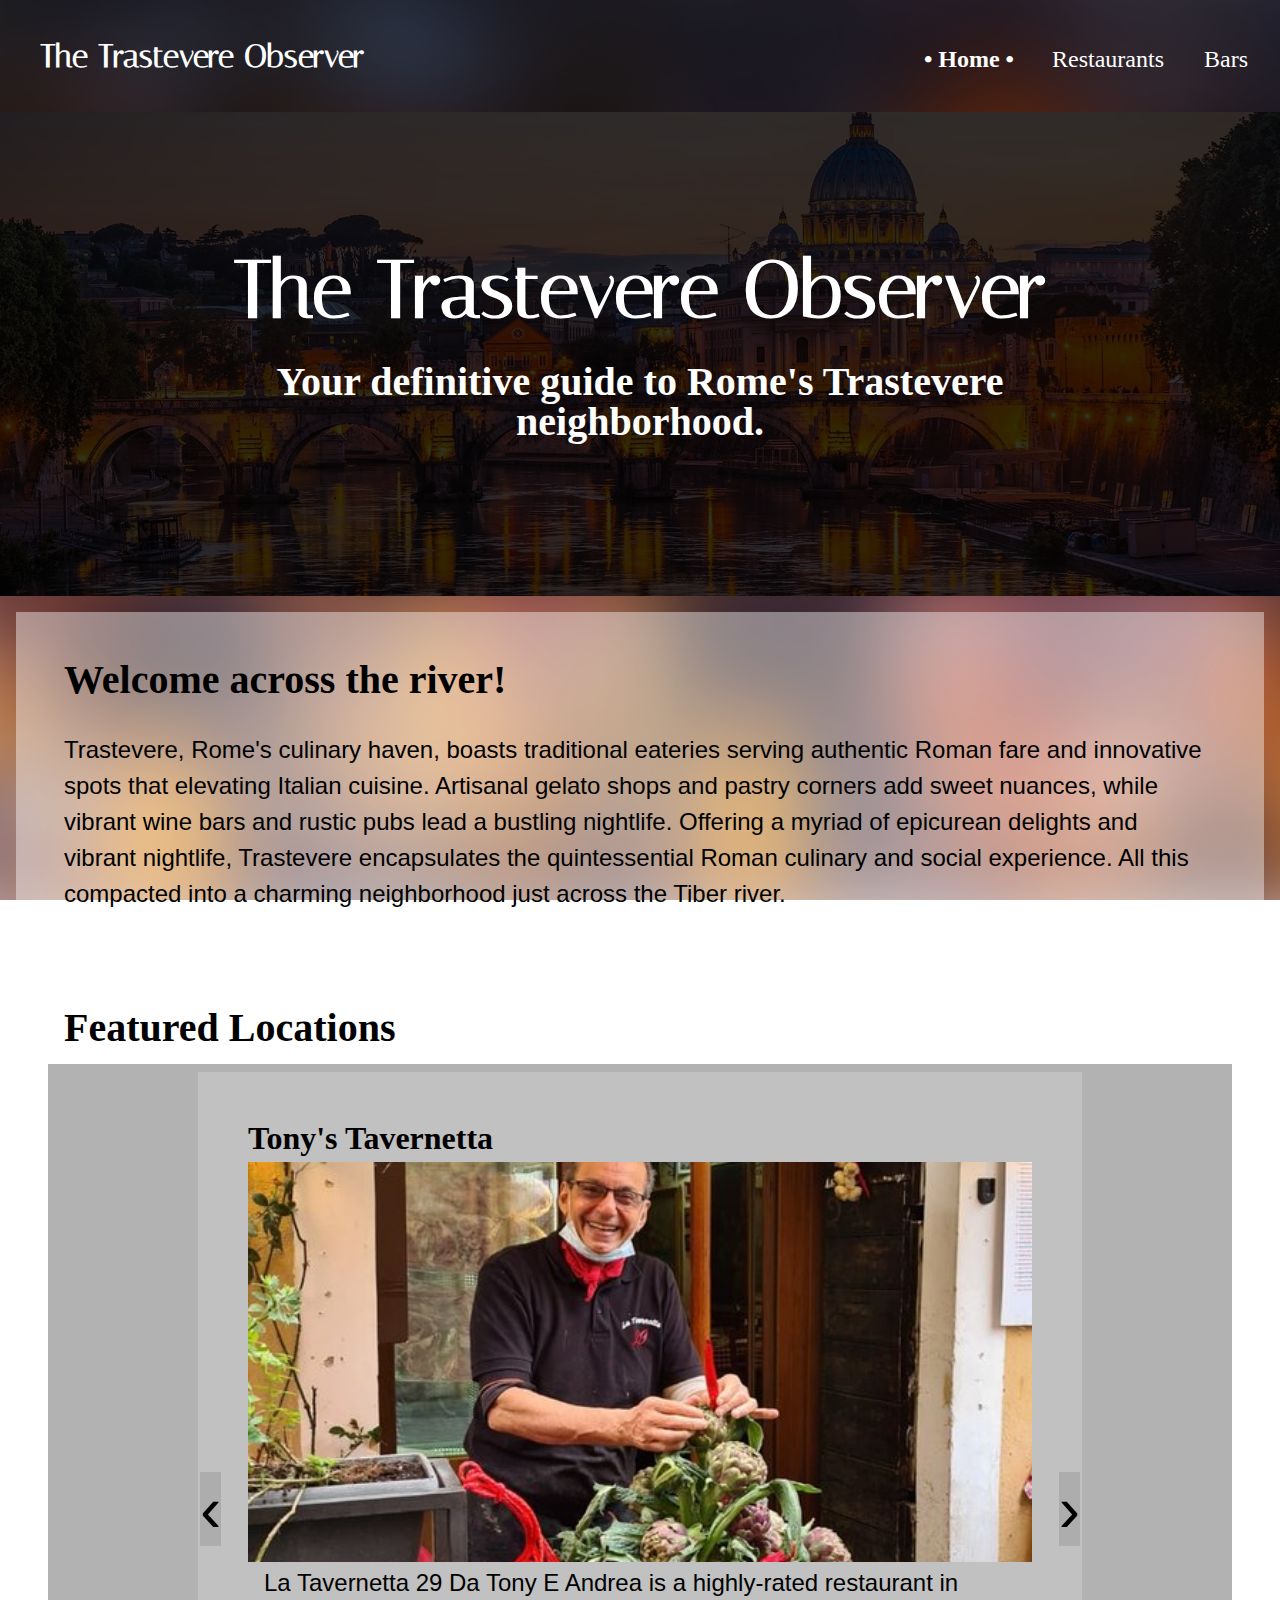
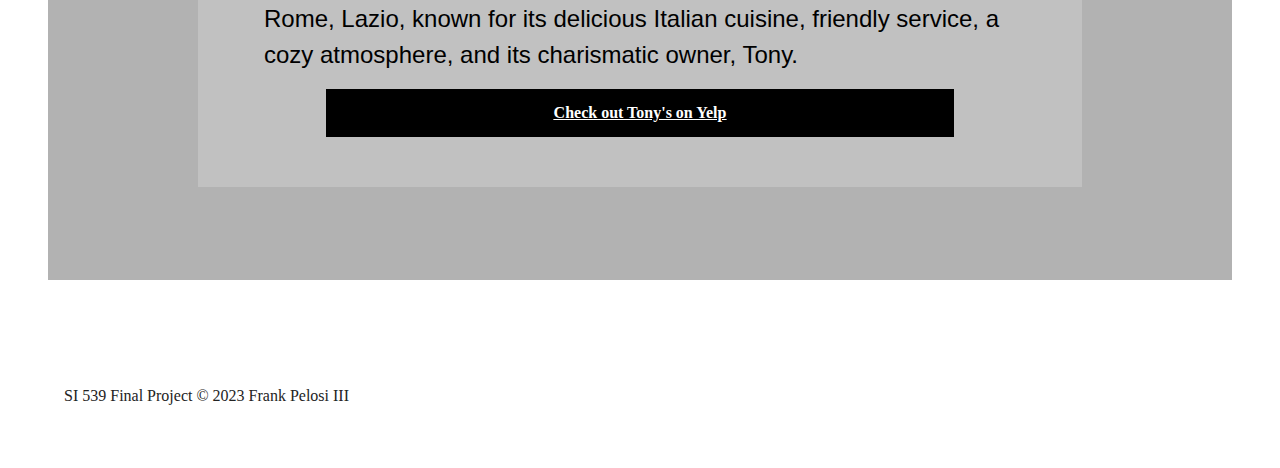
==== commit 1b56ec47: "Add files via upload" ====
--- a/index.html
+++ b/index.html
@@ -24,7 +24,7 @@
   <nav>
     <ul class="menu">
       <li><a class="menuItem"><h1>The Trastevere Observer</h1></a></li>
-      <li><a class="menuItem current" href="home.html">Home</a></li>
+      <li><a class="menuItem current" href="index.html">Home</a></li>
       <li><a class="menuItem" href="restaurants.html">Restaurants</a></li>
       <li><a class="menuItem" href="bars.html">Bars</a></li>
     </ul>
@@ -37,7 +37,7 @@
     <div class="desktop-menu">
     <a class="navlogo"> The Trastevere Observer </a>
     <ul>
-      <li><a class="current"href="home.html">Home</a></li>
+      <li><a class="current"href="index.html">Home</a></li>
       <li><a href="restaurants.html">Restaurants</a></li>
       <li><a href="bars.html">Bars</a></li>
     </ul>
@@ -123,12 +123,9 @@
   </div>
 </div>
 </main>
-<footer class="footer">
-  <div class="footer section">
-    <h2> SI 539 Final Project &copy; 2023 Frank Pelosi III</h2>
-  </div>
+<footer class="footer section">
+  <h2>  SI 539 Final Project © 2023 Frank Pelosi III</h2>
 </footer>
-
 
 
   <script src="js/hamburger.js"></script>
--- a/css/style.css
+++ b/css/style.css
@@ -178,7 +178,7 @@
     text-align: center;
     width: 80%;
     color: white; 
-    padding: 16px;
+    padding: 0px;
     margin: 0 auto;
 }
 
@@ -190,8 +190,12 @@
 
 
 .footer{
-    margin: 100px 0 0 0;
-    width: 100%;
+    max-width: 100%;
+}
+.footer h2{
+    font-size: 16px;
+    color:rgb(35, 35, 35);
+    font-weight: normal;
 }
 
 
@@ -202,6 +206,7 @@
 .homebanner{
     background: url(../images/homeimages/homebanner.jpg) no-repeat center;
     background-size: cover;
+    background-color: black;
 }
 
 .feature-top{
@@ -211,7 +216,7 @@
 /* shadow class for featured shading */
 .shadow{
     background:rgba(0, 0, 0, 0.3);
-    padding: 16px;
+    padding: 8px 0;
 }
 
 
@@ -220,12 +225,12 @@
 .carousel{
     box-sizing: border-box;
     position: relative;
-    max-width: 800px;
+    max-width: 900px;
     margin: auto;
 }
 
 .carousel ul{
-    min-height: 500px;
+    min-height: 550px;
 }
 .featured-top{
     margin-bottom: 16px
@@ -244,8 +249,8 @@
     /* transition for carousel.js */
     transition: 200ms opacity ease-in-out;
     transition-delay: 200ms;
-    margin: 0 32px;
-    height: 500px;
+    margin: 0 8px;
+    height: 550px;
     background: rgba(255, 255, 255, 0.2);
 }
 
@@ -402,7 +407,13 @@
     }
     .carousel-button{
         font-size: 4rem;
-}
+        }
+     .carousel-button.prev{
+            left: 10px;
+        }
+    .carousel-button.next{
+            right: 10px;
+        }
 
 }
 
